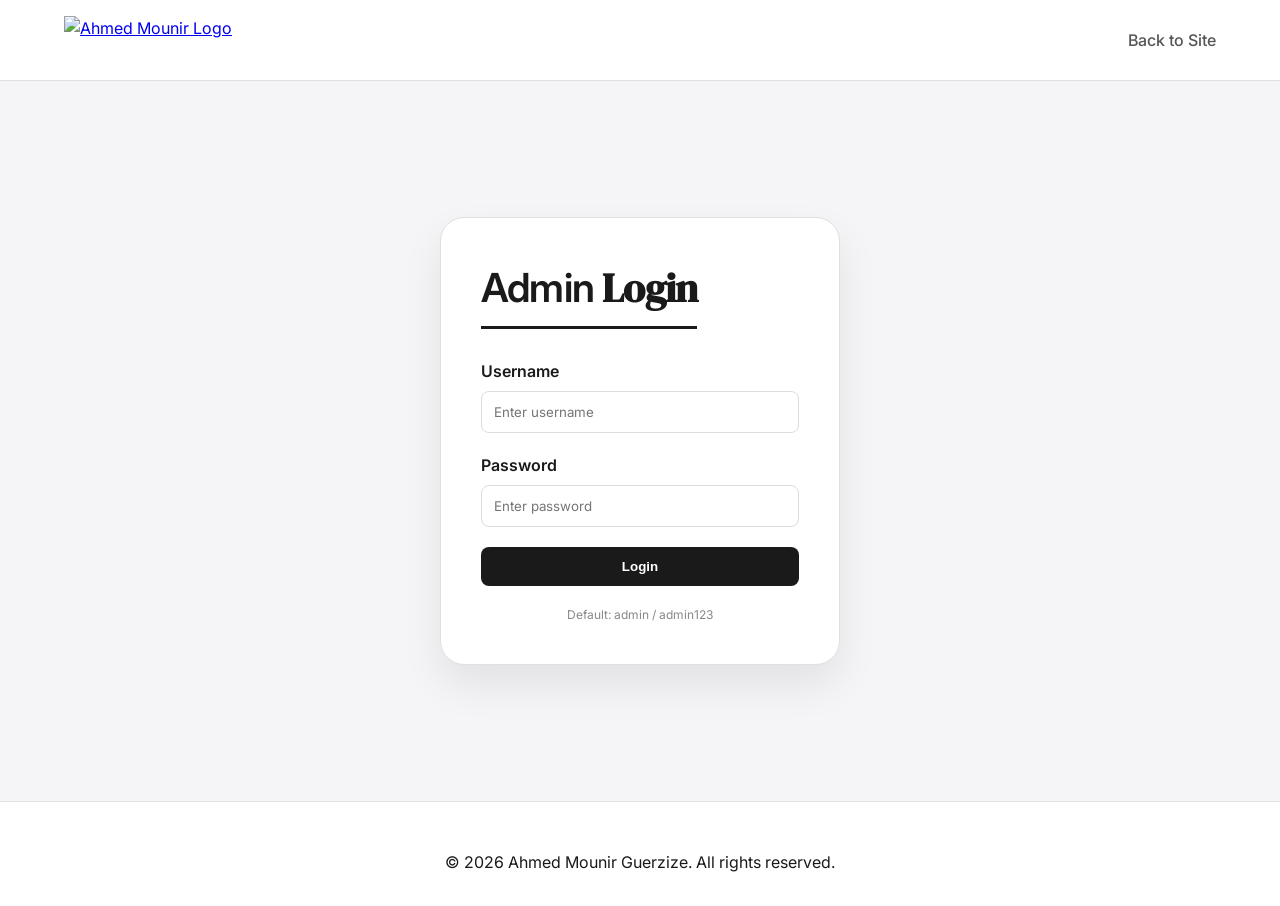
==== admin/admin.html @ d8ce331b "AhmedMounir_v2.1" ====
<!DOCTYPE html>
<html lang="en">

<head>
    <meta charset="UTF-8">
    <meta name="viewport" content="width=device-width, initial-scale=1.0, viewport-fit=cover">
    <title>Admin Panel - Manage Projects | Ahmed Mounir</title>
    <meta name="description" content="Admin panel for managing portfolio projects">
    
    <!-- External CSS Files -->
     
    <link rel="stylesheet" href="admin-style.css">

    <!-- استيراد التصميم العام من مجلد public -->
    <link rel="stylesheet" href="../public/style.css">
    
    <!-- نفس الخطوط -->
    <link href="https://fonts.googleapis.com/css2?family=Inter:wght@300;400;500;600;700&family=DM+Serif+Display&display=swap" rel="stylesheet">
</head>

<body>
    <header class="header">
        <div class="navbar-inner">
            <a href="index.html" class="logo">
                <img src="https://cdn.prod.website-files.com/64b9051572782f01aaaf939e/64b9442142503e36f63f4cbc_Ahmed%20Logo.png"
                    alt="Ahmed Mounir Logo">
            </a>
            <nav class="nav-links">
                <a href="index.html">Back to Site</a>
                <!-- زر الإعدادات الجديد -->
                <button id="settingsBtn" class="logout-btn" style="background: #666; display: none;" onclick="openSettingsModal()">⚙️ Settings</button>
                <button id="logoutBtn" class="logout-btn" style="display: none;">Logout</button>
            </nav>
        </div>
    </header>

    <main>
        <!-- Login Page -->
        <div id="login-page" class="login-container">
            <div class="login-card">
                <h2>Admin <span class="serif">Login</span></h2>
                <div id="loginError" class="login-error">Invalid username or password</div>
                <form id="loginForm">
                    <div class="form-group">
                        <label>Username</label>
                        <input type="text" id="username" required placeholder="Enter username">
                    </div>
                    <div class="form-group">
                        <label>Password</label>
                        <input type="password" id="password" required placeholder="Enter password">
                    </div>
                    <button type="submit" class="btn" style="width: 100%;">Login</button>
                </form>
                <p style="margin-top: 20px; font-size: 12px; color: #888; text-align: center;">
                    Default: admin / admin123
                </p>
            </div>
        </div>

        <!-- Admin Content (hidden until login) -->
        <div id="admin-content">
            <div class="admin-container">
                <div class="admin-header">
                    <h1>Project Management <span class="serif">Dashboard</span></h1>
                    
                    <!-- الصف الأول: أزرار الإضافة والمزامنة -->
                    <div style="display: flex; gap: 10px; flex-wrap: wrap;">
                        <button onclick="showAddModal()" class="btn desktop-add-btn">+ Add New Project</button>
                        <button onclick="syncToCloud()" class="btn" style="background: #3b82f6;" id="syncToCloudBtn">☁️ Sync to Cloud</button>
                        <button onclick="syncFromCloud()" class="btn" style="background: #10b981;" id="syncFromCloudBtn">⬇️ Sync from Cloud</button>
                    </div>
                    
                    <!-- الصف الثاني: أزرار النسخ الاحتياطي -->
                    <div style="display: flex; gap: 10px; flex-wrap: wrap; margin-top: 10px;">
                        <button onclick="exportAllData()" class="btn btn-secondary" style="background: #8b5cf6;">💾 Export Backup</button>
                        <button onclick="document.getElementById('importFile').click()" class="btn btn-secondary">📂 Import Backup</button>
                        <input type="file" id="importFile" accept=".json" style="display: none;" onchange="importAllData(this)">
                    </div>
                </div>

                <div id="message" class="message"></div>

                <div class="admin-preview">
                    <h2>Your Projects</h2>
                    <div id="projectsList"></div>
                </div>
            </div>
        </div>
    </main>

    <!-- Floating Action Button -->
    <button id="fabButton" class="fab" style="display: none;" onclick="showAddModal()" aria-label="Add New Project">+</button>

    <!-- Modal: Add/Edit Project -->
    <div id="projectModal" class="modal">
        <div class="modal-content">
            <h2 id="modalTitle">Add New Project</h2>
            <form id="projectForm">
                <input type="hidden" id="projectId">
                <div class="form-group">
                    <label>Project Title *</label>
                    <input type="text" id="title" required>
                </div>
                <div class="form-group">
                    <label>Category *</label>
                    <input type="text" id="category" required>
                </div>
                <div class="form-group">
                    <label>Main Image URL (for project card)</label>
                    <input type="url" id="mainImage" placeholder="https://...">
                </div>
                <div class="form-group">
                    <label>Gallery Images (one per line)</label>
                    <textarea id="galleryImages" rows="3"
                        placeholder="https://image1.jpg&#10;https://image2.jpg&#10;https://image3.jpg"></textarea>
                    <small>Enter one URL per line</small>
                </div>
                <div style="display: flex; gap: 10px; margin-top: 20px;">
                    <button type="submit" class="btn">Save Project</button>
                    <button type="button" onclick="closeModal()" class="btn btn-secondary">Cancel</button>
                </div>
            </form>
        </div>
    </div>

    <!-- Modal: Cloud Settings (جديد) -->
    <div id="settingsModal" class="modal">
        <div class="modal-content">
            <h2>Cloud Sync <span class="serif">Settings</span></h2>
            <form id="settingsForm">
                <div class="form-group">
                    <label>GitHub Token</label>
                    <input type="password" id="settingsToken" placeholder="Enter your GitHub Personal Access Token">
                    <small style="display: block; margin-top: 5px;">
                        <a href="https://github.com/settings/tokens/new" target="_blank">Click here to create a token</a>
                        (Required scopes: "gist")
                    </small>
                </div>
                <div class="form-group">
                    <label>Gist ID (optional, will auto-create)</label>
                    <input type="text" id="settingsGistId" placeholder="Leave empty to auto-create">
                    <small>After first sync, Gist ID will be saved automatically</small>
                </div>
                <div style="display: flex; gap: 10px; margin-top: 20px;">
                    <button type="submit" class="btn">Save Settings</button>
                    <button type="button" onclick="closeSettingsModal()" class="btn btn-secondary">Cancel</button>
                </div>
            </form>
        </div>
    </div>

    <footer class="footer">
        <div class="container-small">
            <p>© 2026 Ahmed Mounir Guerzize. All rights reserved.</p>
        </div>
    </footer>

    <!-- External JavaScript -->
   <script src="admin.js"></script>
    <!-- دوال من script.js إذا احتجتها -->
    <script src="../public/script.js"></script>

</body>

</html>
---- admin/admin-style.css ----
/* ========================================
   ADMIN PANEL STYLES
   Responsive Design for All Devices
   ======================================== */

/* Admin Container */
.admin-container {
    max-width: 1200px;
    margin: 0 auto;
    padding: 40px 24px;
}

/* Admin Header */
.admin-header {
    display: flex;
    justify-content: space-between;
    align-items: center;
    margin-bottom: 40px;
    flex-wrap: wrap;
    gap: 20px;
}

/* Buttons */
.btn {
    background: #1a1a1a;
    color: white;
    border: none;
    padding: 12px 24px;
    border-radius: 8px;
    cursor: pointer;
    font-weight: 600;
    transition: all 0.2s ease;
}

.btn:hover {
    background: #333;
    transform: translateY(-2px);
}

.btn-danger {
    background: #dc2626;
}

.btn-danger:hover {
    background: #b91c1c;
}

.btn-secondary {
    background: #666;
}

/* Floating Action Button (FAB) */
.fab {
    position: fixed;
    bottom: 30px;
    right: 30px;
    width: 60px;
    height: 60px;
    border-radius: 50%;
    background: #1a1a1a;
    color: white;
    border: none;
    cursor: pointer;
    box-shadow: 0 4px 12px rgba(0, 0, 0, 0.15);
    transition: all 0.3s ease;
    z-index: 1000;
    display: flex;
    align-items: center;
    justify-content: center;
    font-size: 28px;
    font-weight: bold;
}

.fab:hover {
    background: #333;
    transform: scale(1.1);
    box-shadow: 0 6px 16px rgba(0, 0, 0, 0.2);
}

/* Logout Button */
.logout-btn {
    background: #dc2626;
    color: white;
    border: none;
    padding: 8px 16px;
    border-radius: 8px;
    cursor: pointer;
    font-weight: 500;
    transition: all 0.2s ease;
}

.logout-btn:hover {
    background: #b91c1c;
}

/* Login Page Styles */
.login-container {
    min-height: 80vh;
    display: flex;
    align-items: center;
    justify-content: center;
    padding: 40px 24px;
}

.login-card {
    background: white;
    border-radius: 24px;
    padding: 40px;
    max-width: 400px;
    width: 100%;
    box-shadow: 0 20px 40px rgba(0, 0, 0, 0.08);
    border: 1px solid #e0e0e0;
}

.login-card h2 {
    border-left: none;
    border-bottom: 3px solid #1a1a1a;
    padding-left: 0;
    padding-bottom: 8px;
    display: inline-block;
    margin-bottom: 30px;
}

.login-error {
    background: #fee2e2;
    color: #dc2626;
    padding: 12px;
    border-radius: 8px;
    margin-bottom: 20px;
    display: none;
    font-size: 14px;
}

.login-error.show {
    display: block;
}

/* Form Groups */
.form-group {
    margin-bottom: 20px;
}

label {
    display: block;
    margin-bottom: 8px;
    font-weight: 600;
}

input,
textarea,
select {
    width: 100%;
    padding: 12px;
    border: 1px solid #ddd;
    border-radius: 8px;
    font-family: inherit;
    transition: border-color 0.2s ease, box-shadow 0.2s ease;
}

input:focus,
textarea:focus,
select:focus {
    outline: none;
    border-color: #1a1a1a;
    box-shadow: 0 0 0 3px rgba(0, 0, 0, 0.1);
}

/* Admin Preview */
.admin-preview {
    margin-top: 40px;
    padding-top: 40px;
    border-top: 2px solid #e0e0e0;
}

/* Projects Table */
.projects-table {
    width: 100%;
    border-collapse: collapse;
}

.projects-table th,
.projects-table td {
    padding: 12px;
    text-align: left;
    border-bottom: 1px solid #e0e0e0;
}

.projects-table th {
    background: #f5f5f7;
    font-weight: 600;
}

.project-actions {
    display: flex;
    gap: 10px;
    flex-wrap: wrap;
}

.edit-btn,
.delete-btn {
    padding: 6px 12px;
    border-radius: 6px;
    cursor: pointer;
    border: none;
    transition: all 0.2s ease;
}

.edit-btn {
    background: #3b82f6;
    color: white;
}

.edit-btn:hover {
    background: #2563eb;
    transform: translateY(-1px);
}

.delete-btn {
    background: #dc2626;
    color: white;
}

.delete-btn:hover {
    background: #b91c1c;
    transform: translateY(-1px);
}

/* Message */
.message {
    padding: 12px;
    border-radius: 8px;
    margin-bottom: 20px;
    display: none;
}

.message.success {
    background: #10b981;
    color: white;
    display: block;
}

.message.error {
    background: #ef4444;
    color: white;
    display: block;
}

/* Modal */
.modal {
    display: none;
    position: fixed;
    top: 0;
    left: 0;
    right: 0;
    bottom: 0;
    background: rgba(0, 0, 0, 0.5);
    z-index: 1000;
    justify-content: center;
    align-items: center;
}

.modal-content {
    background: white;
    padding: 30px;
    border-radius: 16px;
    max-width: 500px;
    width: 90%;
    max-height: 80vh;
    overflow-y: auto;
}

/* Admin content - hidden until login */
#admin-content {
    display: none;
}

/* ========================================
   RESPONSIVE DESIGN BREAKPOINTS
   ======================================== */

/* Tablet (768px - 1024px) */
@media (max-width: 1024px) {
    .admin-container {
        padding: 30px 20px;
    }
    
    .admin-header h1 {
        font-size: 1.75rem;
    }
    
    .projects-table th,
    .projects-table td {
        padding: 10px;
    }
}

/* Mobile (481px - 768px) */
@media (max-width: 768px) {
    .admin-container {
        padding: 20px 16px;
    }
    
    .admin-header {
        flex-direction: column;
        align-items: flex-start;
    }
    
    .admin-header h1 {
        font-size: 1.5rem;
        margin-bottom: 0;
    }
    
    .desktop-add-btn {
        width: 100%;
    }
    
    .fab {
        bottom: 20px;
        right: 20px;
        width: 50px;
        height: 50px;
        font-size: 24px;
    }
    
    /* Make table scrollable on mobile */
    .admin-preview {
        overflow-x: auto;
    }
    
    .projects-table {
        min-width: 500px;
    }
    
    .projects-table th,
    .projects-table td {
        padding: 8px;
        font-size: 14px;
    }
    
    .project-actions {
        gap: 6px;
    }
    
    .edit-btn,
    .delete-btn {
        padding: 4px 8px;
        font-size: 12px;
    }
    
    .login-card {
        padding: 30px 20px;
        margin: 0 16px;
    }
    
    .login-card h2 {
        font-size: 1.5rem;
    }
    
    .modal-content {
        padding: 20px;
        width: 95%;
    }
}

/* Small Mobile (up to 480px) */
@media (max-width: 480px) {
    .admin-container {
        padding: 16px 12px;
    }
    
    .admin-header h1 {
        font-size: 1.25rem;
    }
    
    .btn {
        padding: 10px 16px;
        font-size: 14px;
    }
    
    .fab {
        bottom: 15px;
        right: 15px;
        width: 45px;
        height: 45px;
        font-size: 22px;
    }
    
    .logout-btn {
        padding: 6px 12px;
        font-size: 12px;
    }
    
    .login-card {
        padding: 24px 16px;
    }
    
    .login-card h2 {
        font-size: 1.25rem;
    }
    
    .form-group input,
    .form-group textarea,
    .form-group select {
        padding: 10px;
        font-size: 14px;
    }
    
    .modal-content {
        padding: 16px;
    }
    
    .modal-content h2 {
        font-size: 1.25rem;
    }
    
    .message {
        font-size: 13px;
        padding: 10px;
    }
}

/* Desktop Large (1400px and above) */
@media (min-width: 1400px) {
    .admin-container {
        max-width: 1300px;
        padding: 50px 32px;
    }
    
    .projects-table th,
    .projects-table td {
        padding: 14px;
    }
}

/* Touch-friendly adjustments for mobile */
@media (hover: none) and (pointer: coarse) {
    .btn,
    .edit-btn,
    .delete-btn,
    .fab,
    .logout-btn {
        min-height: 44px; /* Better touch target */
    }
    
    .edit-btn,
    .delete-btn {
        padding: 8px 12px;
    }
    
    .project-actions {
        gap: 12px;
    }
}

/* Reduced motion preference */
@media (prefers-reduced-motion: reduce) {
    * {
        animation-duration: 0.01ms !important;
        transition-duration: 0.01ms !important;
    }
    
    .btn,
    .fab,
    .edit-btn,
    .delete-btn {
        transform: none !important;
    }
}

/* Print styles */
@media print {
    .fab,
    .logout-btn,
    .desktop-add-btn,
    .project-actions {
        display: none !important;
    }
    
    .admin-container {
        padding: 0;
    }
    
    .projects-table {
        border: 1px solid #ddd;
    }
}

/* Footer copyright centering */
.footer .container-small {
    text-align: center;
}

.footer .copyright {
    text-align: center;
    width: 100%;
}
---- public/style.css ----
/* Reset & Base */
* {
    margin: 0;
    padding: 0;
    box-sizing: border-box;
}

body {
    font-family: 'Inter', sans-serif;
    background: #f5f5f7;
    color: #1a1a1a;
    line-height: 1.5;
}

/* Serif font for accents */
.serif {
    font-family: 'DM Serif Display', serif;
}

.emoji {
    display: inline-block;
}

/* Containers */
.container {
    max-width: 1200px;
    margin: 0 auto;
    padding: 0 24px;
}

.container-small {
    max-width: 800px;
    margin: 0 auto;
    padding: 0 24px;
}

/* Typography */
h1, h2, h3 {
    font-weight: 600;
    letter-spacing: -0.02em;
}

h2 {
    font-size: 2.5rem;
    font-weight: 600;
    margin-bottom: 2rem;
    border-left: 4px solid #1a1a1a;
    padding-left: 1rem;
}

h2 em {
    font-family: 'DM Serif Display', serif;
    font-style: italic;
}

h3 {
    font-size: 1.25rem;
    font-weight: 600;
    margin-bottom: 0.5rem;
}

/* Sections */
section {
    padding: 80px 0;
    border-bottom: 1px solid #e0e0e0;
}

section:last-child {
    border-bottom: none;
}

/* Header - Light theme */
.header {
    position: sticky;
    top: 0;
    background: rgba(255, 255, 255, 0.95);
    backdrop-filter: blur(12px);
    z-index: 1000;
    border-bottom: 1px solid #e0e0e0;
    padding: 16px 0;
}

.navbar-inner {
    display: flex;
    justify-content: space-between;
    align-items: center;
    max-width: 1200px;
    margin: 0 auto;
    padding: 0 24px;
}

.logo img {
    height: 48px;
    width: auto;
    background: transparent;
    filter: none;
}

.nav-links {
    display: flex;
    gap: 32px;
}

.nav-links a {
    text-decoration: none;
    color: #555555;
    font-weight: 500;
    transition: all 0.25s ease;
    position: relative;
    padding: 4px 0;
}

/* Hover effect */
.nav-links a:hover {
    color: #000000;
}

/* Active link effect */
.nav-links a.active {
    color: #000000;
    font-weight: 600;
}

.nav-links a.active::after {
    content: '';
    position: absolute;
    bottom: -4px;
    left: 0;
    width: 100%;
    height: 2px;
    background: #000000;
    animation: underlineGlow 0.3s ease-out;
}

@keyframes underlineGlow {
    from {
        width: 0;
        opacity: 0;
    }
    to {
        width: 100%;
        opacity: 1;
    }
}

/* Hero Section */
.hero {
    background: #ffffff;
    padding: 60px 0;
}

.hero-inner {
    display: flex;
    align-items: center;
    gap: 60px;
    flex-wrap: wrap;
}

.hero-image {
    flex: 1;
    min-width: 250px;
}

.hero-image img {
    width: 100%;
    max-width: 400px;
    border-radius: 24px;
    box-shadow: 0 20px 40px rgba(0, 0, 0, 0.08);
    border: 1px solid #eeeeee;
}

.hero-content {
    flex: 1;
}

.hero-name {
    font-size: 3.5rem;
    font-weight: 700;
    margin-bottom: 0.5rem;
    line-height: 1.2;
    color: #1a1a1a;
}

.hero-name .serif {
    font-family: 'DM Serif Display', serif;
    font-weight: 400;
}

.hero-tagline {
    font-size: 1.25rem;
    color: #666666;
    margin-top: 0.5rem;
}

/* Intro Section */
.intro-text {
    font-size: 1.5rem;
    line-height: 1.4;
    margin-bottom: 1.5rem;
    color: #1a1a1a;
}

.intro-subtext {
    font-size: 1.125rem;
    color: #666666;
}

/* About Section */
.about-text {
    font-size: 1.125rem;
    line-height: 1.6;
    color: #333333;
}

/* Skills Section */
.skill-tags {
    display: flex;
    flex-wrap: wrap;
    gap: 12px;
    margin-bottom: 48px;
}

.skill-tag {
    background: #ffffff;
    color: #1a1a1a;
    padding: 8px 20px;
    border-radius: 40px;
    font-size: 0.9rem;
    font-weight: 500;
    letter-spacing: 0.3px;
    transition: all 0.2s ease;
    border: 1px solid #dddddd;
}

.skill-tag:hover {
    background: #f0f0f0;
    transform: translateY(-2px);
    border-color: #cccccc;
}

.skill-description {
    margin-top: 32px;
    padding-top: 32px;
    border-top: 1px solid #e0e0e0;
}

.skill-description h3 {
    font-size: 1.75rem;
    font-family: 'DM Serif Display', serif;
    font-weight: 400;
    margin-bottom: 1rem;
    color: #1a1a1a;
}

.skill-description p {
    color: #555555;
    line-height: 1.6;
}

/* Projects Grid */
.projects-grid {
    display: grid;
    grid-template-columns: repeat(auto-fill, minmax(320px, 1fr));
    gap: 32px;
}

.project-card {
    text-decoration: none;
    color: inherit;
    background: #ffffff;
    border-radius: 16px;
    overflow: hidden;
    transition: all 0.3s cubic-bezier(0.2, 0.9, 0.4, 1.1);
    border: 1px solid #eeeeee;
}

.project-card:hover {
    transform: translateY(-6px);
    border-color: #cccccc;
    box-shadow: 0 20px 32px rgba(0, 0, 0, 0.08);
}

.project-image {
    width: 100%;
    aspect-ratio: 16/10;
    object-fit: cover;
    background: #f5f5f5;
    transition: transform 0.4s ease;
}

.project-card:hover .project-image {
    transform: scale(1.02);
}

.project-info {
    padding: 20px;
}

.project-title {
    font-size: 1.25rem;
    font-weight: 600;
    margin-bottom: 6px;
    color: #1a1a1a;
}

.project-category {
    font-size: 0.8rem;
    color: #888888;
    text-transform: uppercase;
    letter-spacing: 0.5px;
}

/* Call to Action Mid */
.cta-mid {
    background: #ffffff;
    text-align: center;
}

.cta-mid .container-small {
    padding: 0;
}

.cta-link {
    display: block;
    text-decoration: none;
    color: #1a1a1a;
    font-size: 1.5rem;
    font-weight: 500;
    padding: 40px 24px;
    transition: all 0.3s ease;
    border: 1px solid #e0e0e0;
    border-radius: 12px;
    background: #fafafa;
}

.cta-link:hover {
    background: #ffffff;
    border-color: #cccccc;
}

.cta-arrow {
    display: inline-block;
    margin-left: 12px;
    transition: transform 0.25s ease;
}

.cta-link:hover .cta-arrow {
    transform: translateX(8px);
}

/* Contact Section */
.email-link {
    display: inline-block;
    font-size: 1.75rem;
    font-weight: 600;
    color: #1a1a1a;
    text-decoration: none;
    margin: 1.5rem 0 1.5rem;
    border-bottom: 2px solid #1a1a1a;
    transition: all 0.25s ease;
}

.email-link:hover {
    opacity: 0.7;
    border-bottom-color: #999999;
    transform: translateX(4px);
}

.contact-footer-text {
    margin-top: 2rem;
    padding-top: 1.5rem;
    border-top: 1px solid #e0e0e0;
    color: #888888;
    font-size: 0.9rem;
}

/* Footer */
.footer {
    background: #ffffff;
    padding: 48px 0 32px 0;
    border-top: 1px solid #e0e0e0;
}

.footer-content {
    display: flex;
    flex-direction: column;
    align-items: center;
    gap: 24px;
}

.social-links {
    display: flex;
    gap: 32px;
    justify-content: center;
    flex-wrap: wrap;
}

.social-link {
    display: inline-flex;
    align-items: center;
    gap: 10px;
    color: #666666;
    text-decoration: none;
    font-size: 0.9rem;
    font-weight: 500;
    transition: all 0.25s ease;
    padding: 8px 0;
}

.social-link svg {
    transition: transform 0.2s ease;
}

.social-link:hover {
    color: #000000;
}

.social-link:hover svg {
    transform: translateY(-2px);
}

.copyright {
    font-size: 0.8rem;
    color: #999999;
    text-align: center;
}

/* Smooth scroll behavior */
html {
    scroll-behavior: smooth;
}

/* ========================================
   Project Detail Page Styles
   ======================================== */

/* Back button */
.back-link {
    display: inline-flex;
    align-items: center;
    gap: 8px;
    color: #666666;
    text-decoration: none;
    margin-bottom: 2rem;
    font-size: 0.9rem;
    font-weight: 500;
    transition: all 0.25s ease;
    padding: 8px 0;
}

.back-link:hover {
    color: #000000;
    gap: 12px;
}

.back-link::before {
    content: "←";
    font-size: 1.1rem;
    transition: transform 0.2s ease;
}

.back-link:hover::before {
    transform: translateX(-4px);
}

/* Project Hero */
.project-hero {
    padding: 60px 0 40px 0;
    background: #ffffff;
    border-bottom: 1px solid #e0e0e0;
}

.project-title-main {
    font-size: 3rem;
    font-weight: 700;
    margin-bottom: 0.75rem;
    color: #1a1a1a;
}

.project-category-main {
    font-size: 0.9rem;
    color: #888888;
    text-transform: uppercase;
    letter-spacing: 2px;
}

/* Project Gallery */
.project-gallery {
    padding: 60px 0 80px 0;
}

.gallery-grid {
    display: grid;
    grid-template-columns: repeat(2, 1fr);
    gap: 24px;
}

.gallery-image {
    width: 100%;
    height: auto;
    border-radius: 16px;
    border: 1px solid #eeeeee;
    transition: transform 0.3s ease, box-shadow 0.3s ease;
    background: #ffffff;
}

.gallery-image:hover {
    transform: scale(1.01);
    box-shadow: 0 10px 30px rgba(0, 0, 0, 0.08);
    border-color: #cccccc;
}

.gallery-image.full-width {
    grid-column: 1 / -1;
}

/* Responsive */
@media (max-width: 768px) {
    h1, .hero-name {
        font-size: 2rem;
    }
    
    h2 {
        font-size: 1.75rem;
    }
    
    .intro-text {
        font-size: 1.25rem;
    }
    
    .nav-links {
        gap: 20px;
    }
    
    section {
        padding: 50px 0;
    }
    
    .projects-grid {
        grid-template-columns: 1fr;
    }
    
    .skill-tags {
        gap: 8px;
    }
    
    .skill-tag {
        padding: 6px 14px;
        font-size: 0.8rem;
    }
    
    .email-link {
        font-size: 1.25rem;
        word-break: break-all;
    }
    
    .cta-link {
        font-size: 1.2rem;
        padding: 30px 20px;
    }
    
    .project-hero {
        padding: 40px 0 30px 0;
    }
    
    .project-title-main {
        font-size: 2rem;
    }
    
    .project-gallery {
        padding: 40px 0;
    }
    
    .gallery-grid {
        grid-template-columns: 1fr;
        gap: 16px;
    }
}

@media (max-width: 480px) {
    .navbar-inner {
        flex-direction: column;
        gap: 16px;
    }
    
    .hero-inner {
        flex-direction: column;
        text-align: center;
    }
    
    .hero-image img {
        max-width: 240px;
    }
    
    h2 {
        border-left: none;
        border-bottom: 3px solid #1a1a1a;
        padding-left: 0;
        padding-bottom: 8px;
        display: inline-block;
    }
    
    .social-links {
        gap: 24px;
    }
    
    .social-link span {
        display: none;
    }
    
    .social-link svg {
        width: 28px;
        height: 28px;
    }
}

@media (min-width: 769px) and (max-width: 1024px) {
    .projects-grid {
        grid-template-columns: repeat(2, 1fr);
        gap: 24px;
    }
    
    .gallery-grid {
        grid-template-columns: repeat(2, 1fr);
        gap: 20px;
    }
}

@media (min-width: 1400px) {
    .container {
        max-width: 1300px;
    }
    
    .projects-grid {
        gap: 36px;
    }
    
    .gallery-grid {
        gap: 36px;
    }
}

/* تحسين الصور لجميع الشاشات */
img {
    max-width: 100%;
    height: auto;
    display: block;
}

/* تحسين الروابط في وضع اللمس */
@media (hover: none) and (pointer: coarse) {
    .project-card:hover .project-image {
        transform: none;
    }
    
    .project-card:hover {
        transform: none;
    }
    
    .skill-tag:hover {
        transform: none;
    }
    
    .social-link:hover svg {
        transform: none;
    }
}

/* احترام تفضيل تقليل الحركة */
@media (prefers-reduced-motion: reduce) {
    html {
        scroll-behavior: auto;
    }
    
    * {
        animation-duration: 0.01ms !important;
        transition-duration: 0.01ms !important;
    }
}


/* ========================================
   SPA TRANSITIONS (Dynamic Page Switching)
   ======================================== */

/* Smooth transition between homepage and project pages */
#homepage-content,
#project-page-content {
    transition: opacity 0.3s ease;
}

/* Ensure project page content has proper spacing */
#project-page-content {
    min-height: 60vh;
}

/* Fix for back button in SPA mode */
.back-link {
    cursor: pointer;
}

/* Ensure proper stacking when switching views */
#homepage-content[style*="display: none"],
#project-page-content[style*="display: none"] {
    display: none !important;
}

/* Loading state for projects grid */
#projects-grid-container.loading {
    opacity: 0.5;
    pointer-events: none;
}

/* Smooth appearance for dynamically loaded content */
.project-card {
    will-change: transform, opacity;
}

/* Better gallery image loading */
.gallery-image {
    background-color: #f5f5f5;
    background-image: linear-gradient(90deg, #f0f0f0 25%, #e0e0e0 50%, #f0f0f0 75%);
    background-size: 200% 100%;
    animation: loadingShimmer 1.5s infinite;
}

.gallery-image[src]:not([src=""]) {
    animation: none;
    background: none;
}

@keyframes loadingShimmer {
    0% {
        background-position: 200% 0;
    }
    100% {
        background-position: -200% 0;
    }
}

/* Project page responsive improvements */
@media (max-width: 768px) {
    #project-page-content .project-hero {
        padding: 40px 0 30px 0;
    }
    
    #project-page-content .project-title-main {
        font-size: 2rem;
    }
    
    #project-page-content .gallery-grid {
        gap: 16px;
    }
}

/* Ensure footer stays at bottom when project page is short */
body {
    min-height: 100vh;
    display: flex;
    flex-direction: column;
}

main {
    flex: 1;
}

/* Optional: Add transition effect when switching pages */
#homepage-content,
#project-page-content {
    animation: fadeIn 0.3s ease;
}

@keyframes fadeIn {
    from {
        opacity: 0;
        transform: translateY(10px);
    }
    to {
        opacity: 1;
        transform: translateY(0);
    }
}
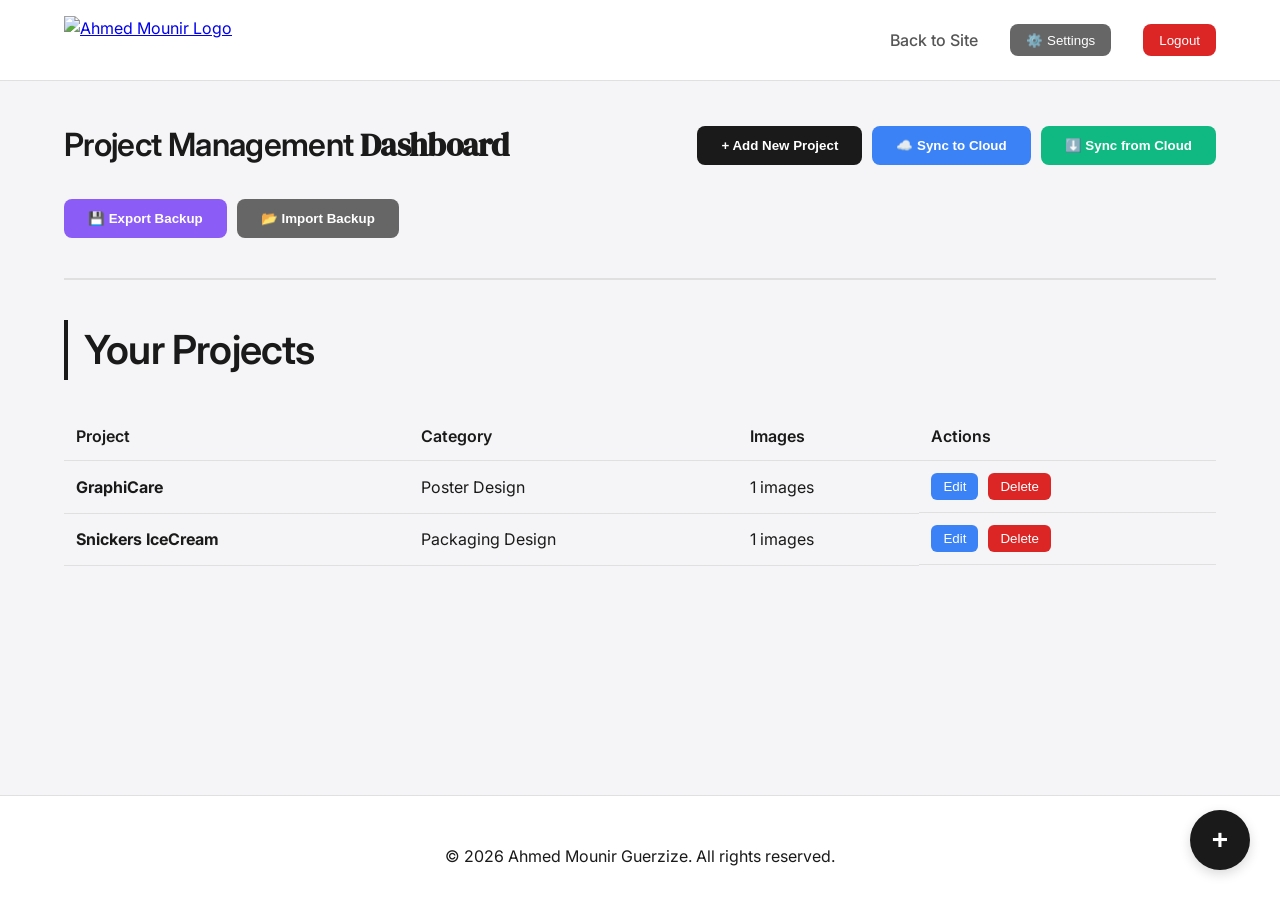
==== commit be8aa0cb: "AhmedMounir_v2.3" ====
--- a/admin/admin.html
+++ b/admin/admin.html
@@ -26,7 +26,7 @@
                     alt="Ahmed Mounir Logo">
             </a>
             <nav class="nav-links">
-                <a href="index.html">Back to Site</a>
+                <a href="../public/index.html">Back to Site</a>
                 <!-- زر الإعدادات الجديد -->
                 <button id="settingsBtn" class="logout-btn" style="background: #666; display: none;" onclick="openSettingsModal()">⚙️ Settings</button>
                 <button id="logoutBtn" class="logout-btn" style="display: none;">Logout</button>
